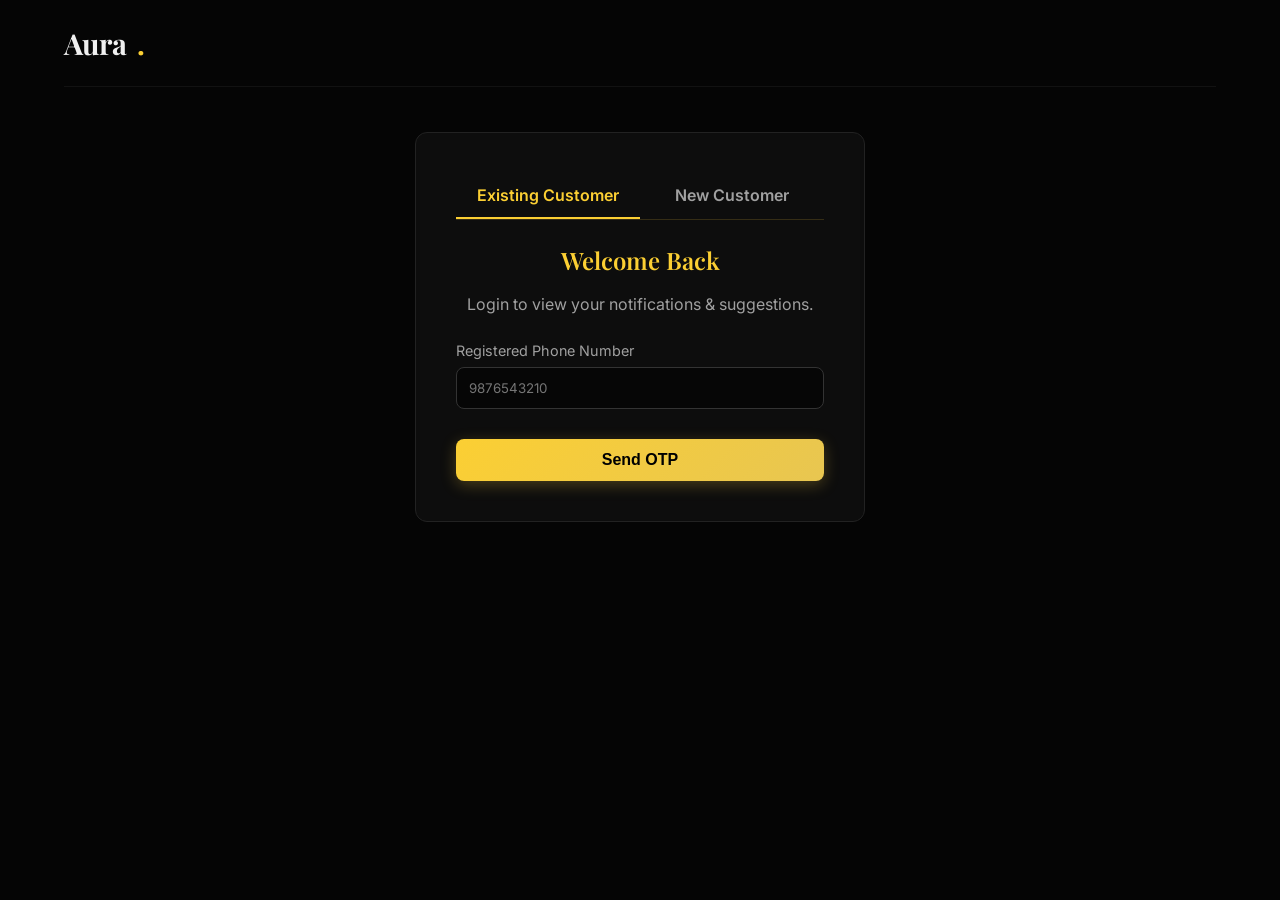
==== customer-login.html @ ab4f9892 "First commit: Complete Aura MVP including CSS and JS" ====
<!DOCTYPE html>
<html lang="en">
<head>
    <meta charset="UTF-8">
    <meta name="viewport" content="width=device-width, initial-scale=1.0">
    <title>Customer Access - Aura</title>
    <link href="https://fonts.googleapis.com/css2?family=Playfair+Display:wght@600;700&family=Inter:wght@400;600&display=swap" rel="stylesheet">
    <link rel="stylesheet" href="css/styles.css">
    <style>
        .tabs {
            display: flex;
            border-bottom: 1px solid var(--glass-border);
            margin-bottom: 24px;
        }
        .tab {
            flex: 1;
            text-align: center;
            padding: 12px;
            cursor: pointer;
            color: var(--text-secondary);
            font-weight: 600;
            transition: 0.3s;
        }
        .tab.active {
            color: var(--accent-gold);
            border-bottom: 2px solid var(--accent-gold);
        }
        .tab-content {
            display: none;
        }
        .tab-content.active {
            display: block;
            animation: fadeIn 0.3s;
        }
    </style>

    <link rel="manifest" href="manifest.json">
    <meta name="theme-color" content="#050505">
    <meta name="apple-mobile-web-app-capable" content="yes">
    <meta name="apple-mobile-web-app-status-bar-style" content="black-translucent">
</head>
<body>
    <div class="container animate-fadeIn">
        <header class="header">
            <a href="index.html" class="logo">Aura<span>.</span></a>
        </header>

        <main style="display: flex; justify-content: center; margin-top: 5vh;">
            <div class="card glass-panel" style="width: 100%; max-width: 450px; padding: 40px;">
                
                <div class="tabs">
                    <div class="tab active" onclick="switchTab('existing')">Existing Customer</div>
                    <div class="tab" onclick="switchTab('new')">New Customer</div>
                </div>

                <!-- Existing Customer Login -->
                <div id="existing-tab" class="tab-content active">
                    <h2 class="text-center" style="font-size: 1.5rem;">Welcome Back</h2>
                    <p class="text-center" style="color: var(--text-secondary); margin-bottom: 24px;">Login to view your notifications & suggestions.</p>
                    
                    <form id="customer-login-form">
                        <div id="phone-step">
                            <div class="input-group">
                                <label>Registered Phone Number</label>
                                <input type="tel" id="cPhone" required pattern="[0-9]{10}" title="Please enter a valid 10-digit phone number" placeholder="9876543210">
                            </div>
                            <button type="submit" class="btn btn-primary" style="width: 100%; margin-top: 10px;">Send OTP</button>
                        </div>

                        <div id="otp-step" style="display: none;">
                            <div class="input-group">
                                <label>Enter 4-Digit OTP sent to your phone</label>
                                <input type="text" id="cOtp" pattern="[0-9]{4}" maxlength="4" placeholder="0000">
                                <p style="font-size: 0.8rem; color: var(--accent-gold); margin-top: 5px;">Demo OTP: 1234</p>
                            </div>
                            <button type="button" onclick="verifyOtp()" class="btn btn-primary" style="width: 100%; margin-top: 10px;">Verify & Login</button>
                            <button type="button" onclick="resetLogin()" class="btn btn-secondary" style="width: 100%; margin-top: 10px; border:none; font-size: 0.8rem;">Change Phone Number</button>
                        </div>
                    </form>
                </div>

                <!-- New Customer Registration -->
                <div id="new-tab" class="tab-content">
                    <h2 class="text-center" style="font-size: 1.5rem;">Join Aura</h2>
                    <p class="text-center" style="color: var(--text-secondary); margin-bottom: 24px;">Register to connect with your jeweler.</p>
                    
                    <form id="customer-register-form">
                        <div class="input-group">
                            <label>Full Name</label>
                            <input type="text" id="rName" required placeholder="Aditi Sharma">
                        </div>
                        <div class="input-group">
                            <label>Phone Number</label>
                            <input type="tel" id="rPhone" required pattern="[0-9]{10}" title="Please enter a valid 10-digit phone number" placeholder="9876543210">
                        </div>
                        <div class="input-group">
                            <label>Email Address (Optional)</label>
                            <input type="email" id="rEmail" placeholder="client@example.com">
                        </div>
                        <div class="input-group">
                            <label>Jewelry Preferences</label>
                            <input type="text" id="rPref" placeholder="Diamond Rings, Gold Chains">
                        </div>
                        <button type="submit" class="btn btn-secondary" style="width: 100%; margin-top: 10px;">Register & Enter</button>
                    </form>
                </div>

            </div>
        </main>
    </div>
    
    <script src="js/app.js"></script>
    <script>
        function switchTab(tabId) {
            // Update tabs
            document.querySelectorAll('.tab').forEach(t => t.classList.remove('active'));
            event.target.classList.add('active');
            
            // Update content
            document.querySelectorAll('.tab-content').forEach(c => c.classList.remove('active'));
            document.getElementById(tabId + '-tab').classList.add('active');
        }

        // Login Handler
        let currentCustomer = null;

        document.getElementById('customer-login-form').addEventListener('submit', (e) => {
            e.preventDefault();
            const phone = document.getElementById('cPhone').value;
            const customers = getCustomers();
            const exists = customers.find(c => c.phone === phone);
            
            if(exists) {
                currentCustomer = exists;
                // Simulate sending OTP
                document.getElementById('phone-step').style.display = 'none';
                document.getElementById('otp-step').style.display = 'block';
                alert('OTP sent to ' + phone + '! (For demo, use 1234)');
            } else {
                alert('Account not found. Please register as a New Customer.');
            }
        });

        function verifyOtp() {
            const otp = document.getElementById('cOtp').value;
            if(otp === '1234') {
                localStorage.setItem('auth_role', 'customer');
                localStorage.setItem('auth_customer_id', currentCustomer.id);
                localStorage.setItem('auth_customer_name', currentCustomer.name);
                window.location.href = 'customer.html';
            } else {
                alert('Invalid OTP. Please try again.');
            }
        }

        function resetLogin() {
            document.getElementById('phone-step').style.display = 'block';
            document.getElementById('otp-step').style.display = 'none';
            document.getElementById('cOtp').value = '';
        }

        // Register Handler
        document.getElementById('customer-register-form').addEventListener('submit', (e) => {
            e.preventDefault();
            const rPhone = document.getElementById('rPhone').value;
            alert('Sending verification OTP to ' + rPhone + '...');
            
            const newCust = addCustomer(
                document.getElementById('rName').value,
                rPhone,
                document.getElementById('rPref').value
            );
            
            // Auto login after register
            localStorage.setItem('auth_role', 'customer');
            localStorage.setItem('auth_customer_id', newCust.id);
            localStorage.setItem('auth_customer_name', newCust.name);
            window.location.href = 'customer.html';
        });
    </script>

    <script>
        if ('serviceWorker' in navigator) {
            window.addEventListener('load', () => {
                navigator.serviceWorker.register('sw.js').then(reg => {
                    console.log('SW registered!', reg);
                }).catch(err => console.log('SW rep failed', err));
            });
        }
    </script>
</body>
</html>
---- css/styles.css ----
:root {
  --bg-primary: #050505;
  --bg-secondary: #0d0d0d;
  --accent-gold: #fbcf33; /* Brighter, higher contrast Gold */
  --accent-gold-hover: #f1c40f;
  --text-primary: #f0f0f0;
  --text-secondary: #a0a0a0;
  --glass-bg: rgba(255, 255, 255, 0.05);
  --glass-border: rgba(212, 175, 55, 0.2);
  --danger: #ff4757;
  --success: #2ed573;
}

* {
  margin: 0;
  padding: 0;
  box-sizing: border-box;
}

body {
  font-family: 'Inter', -apple-system, BlinkMacSystemFont, sans-serif;
  background-color: var(--bg-primary);
  color: var(--text-primary);
  min-height: 100vh;
  display: flex;
  flex-direction: column;
}

/* Glassmorphism Classes */
.glass-panel {
  background: var(--glass-bg);
  backdrop-filter: blur(10px);
  -webkit-backdrop-filter: blur(10px);
  border: 1px solid var(--glass-border);
  border-radius: 12px;
  padding: 24px;
}

/* Typography */
h1, h2, h3, h4 {
  font-family: 'Playfair Display', serif; /* Use a classy serif for headings */
  color: var(--accent-gold);
  margin-bottom: 16px;
  font-weight: 600;
}

h1 { font-size: 2.5rem; }
h2 { font-size: 2rem; }
p { line-height: 1.6; margin-bottom: 16px; }

/* Buttons */
.btn {
  display: inline-block;
  padding: 12px 24px;
  border-radius: 8px;
  font-weight: 600;
  cursor: pointer;
  transition: all 0.3s ease;
  border: none;
  font-size: 1rem;
}

.btn-primary {
  background: linear-gradient(135deg, var(--accent-gold), #e8c651);
  color: #000;
  box-shadow: 0 4px 15px rgba(212, 175, 55, 0.3);
}

.btn-primary:hover {
  transform: translateY(-2px);
  box-shadow: 0 6px 20px rgba(212, 175, 55, 0.5);
}

.btn-secondary {
  background: transparent;
  color: var(--accent-gold);
  border: 1px solid var(--accent-gold);
}

.btn-secondary:hover {
  background: var(--glass-bg);
}

/* Form Elements */
.input-group {
  margin-bottom: 20px;
}

.input-group label {
  display: block;
  margin-bottom: 8px;
  color: var(--text-secondary);
  font-size: 0.9rem;
}

.input-group input, .input-group select, .input-group textarea {
  width: 100%;
  padding: 12px;
  border-radius: 8px;
  background: rgba(0, 0, 0, 0.5);
  border: 1px solid #333;
  color: var(--text-primary);
  font-family: inherit;
  transition: all 0.3s ease;
}

.input-group input:focus, .input-group select:focus, .input-group textarea:focus {
  outline: none;
  border-color: var(--accent-gold);
  box-shadow: 0 0 0 2px rgba(212, 175, 55, 0.2);
}

/* Layout */
.container {
  max-width: 1200px;
  margin: 0 auto;
  padding: 0 24px;
  width: 100%;
}

.header {
  padding: 24px 0;
  border-bottom: 1px solid rgba(255, 255, 255, 0.05);
  margin-bottom: 40px;
  display: flex;
  justify-content: space-between;
  align-items: center;
}

.logo {
  font-family: 'Playfair Display', serif;
  font-size: 1.8rem;
  font-weight: 700;
  color: var(--text-primary);
  text-decoration: none;
  display: flex;
  align-items: center;
  gap: 10px;
}

.logo span {
  color: var(--accent-gold);
}

/* Grids */
.grid-2 { display: grid; grid-template-columns: repeat(auto-fit, minmax(300px, 1fr)); gap: 24px; }
.grid-3 { display: grid; grid-template-columns: repeat(auto-fit, minmax(250px, 1fr)); gap: 24px; }

/* Cards */
.card {
  padding: 20px;
  border-radius: 12px;
  background: var(--bg-secondary);
  border: 1px solid #222;
  transition: transform 0.3s ease;
}
.card:hover {
  transform: translateY(-5px);
  border-color: var(--glass-border);
}

/* Utils */
.text-center { text-align: center; }
.mt-2 { margin-top: 16px; }
.mt-4 { margin-top: 32px; }
.mb-2 { margin-bottom: 16px; }
.mb-4 { margin-bottom: 32px; }
.flex { display: flex; }
.justify-between { justify-content: space-between; }
.items-center { align-items: center; }
.gap-4 { gap: 16px; }

/* Animations */
@keyframes fadeIn {
  from { opacity: 0; transform: translateY(10px); }
  to { opacity: 1; transform: translateY(0); }
}
.animate-fadeIn {
  animation: fadeIn 0.5s ease backwards;
}

/* Notifications Badge */
.badge {
  background: var(--danger);
  color: white;
  padding: 2px 6px;
  border-radius: 10px;
  font-size: 0.75rem;
  font-weight: bold;
}

/* Mobile Responsiveness for all iPhones & Androids */
@media screen and (max-width: 768px) {
  .header {
    flex-direction: column;
    gap: 15px;
    align-items: flex-start;
  }
  .header nav {
    flex-wrap: wrap;
    gap: 10px;
  }
  .header nav a.btn {
    font-size: 0.8rem;
    padding: 8px 12px;
  }
  .grid-2, .grid-3 {
    grid-template-columns: 1fr;
  }
  
  /* WhatsApp CRM Mobile Overrides */
  .chat-container {
    flex-direction: column;
    height: auto;
    min-height: 80vh;
  }
  .chat-sidebar {
    width: 100%;
    border-right: none;
    border-bottom: 1px solid #333;
    max-height: 200px;
  }
  .chat-main {
    flex: 1;
    min-height: 400px;
  }
}
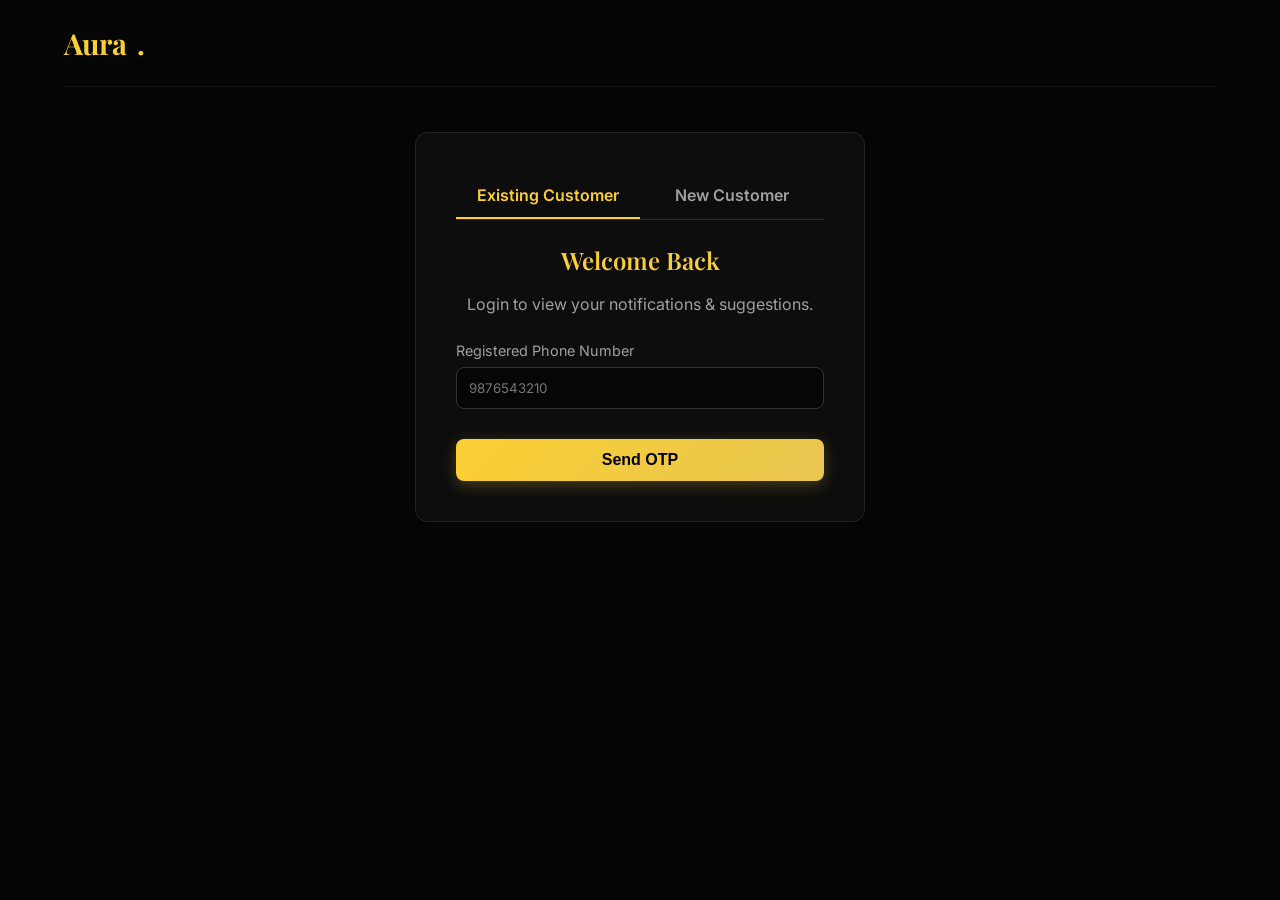
==== commit c27fd452: "Super-lock brand name and stabilize service worker fetches" ====
--- a/customer-login.html
+++ b/customer-login.html
@@ -42,7 +42,7 @@
 <body>
     <div class="container animate-fadeIn">
         <header class="header">
-            <a href="index.html" class="logo">Aura<span>.</span></a>
+            <a href="index.html" class="logo" translate="no"><span class="notranslate">Aura</span><span>.</span></a>
         </header>
 
         <main style="display: flex; justify-content: center; margin-top: 5vh;">
--- a/css/styles.css
+++ b/css/styles.css
@@ -225,3 +225,61 @@
     min-height: 400px;
   }
 }
+/* Google Translate Luxury Styling Overrides */
+#google_translate_element {
+  display: inline-block;
+}
+
+.goog-te-gadget-simple {
+  background-color: var(--bg-secondary) !important;
+  border: 1px solid var(--accent-gold) !important;
+  padding: 6px 12px !important;
+  border-radius: 8px !important;
+  font-family: 'Inter', sans-serif !important;
+  cursor: pointer !important;
+  transition: all 0.3s ease !important;
+}
+
+.goog-te-gadget-simple:hover {
+  background-color: rgba(251, 207, 51, 0.1) !important;
+  box-shadow: 0 0 10px rgba(251, 207, 51, 0.2);
+}
+
+.goog-te-gadget-simple img {
+  display: none !important; /* Hide Google Icon */
+}
+
+.goog-te-menu-value span {
+  color: var(--accent-gold) !important;
+  font-weight: 600 !important;
+  font-size: 0.85rem !important;
+  text-transform: uppercase !important;
+  letter-spacing: 0.5px !important;
+}
+
+.goog-te-menu-value span:first-child {
+  margin-right: 5px !important;
+}
+
+.goog-te-menu-value span:nth-child(3) {
+  display: none !important; /* Hide arrow */
+}
+
+.goog-te-menu-value:after {
+  content: ' ▼';
+  font-size: 0.7rem;
+  color: var(--accent-gold);
+}
+
+/* Hide Google Translate top bar */
+.goog-te-banner-frame.skiptranslate, .goog-te-gadget-icon {
+  display: none !important;
+}
+
+body {
+  top: 0px !important;
+}
+
+.skiptranslate iframe {
+  display: none !important;
+}
